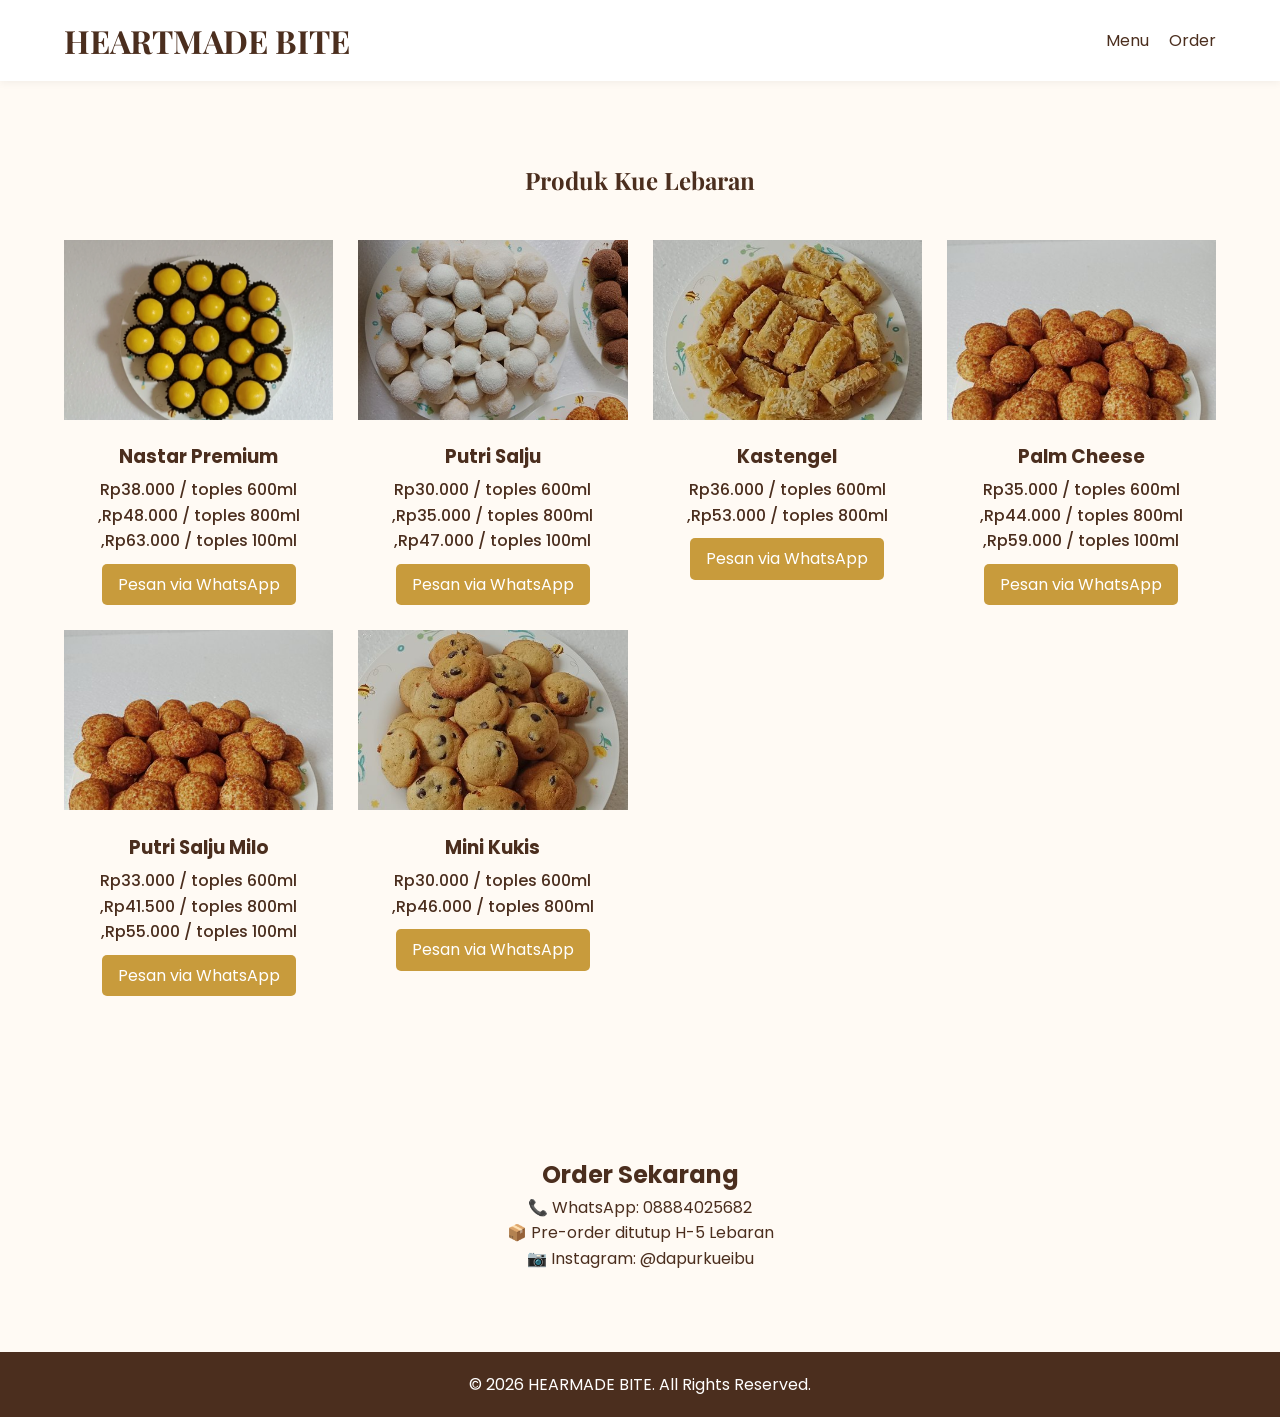
==== menu.html @ ad8e7f85 "change 3.0" ====
<!DOCTYPE html>
<html lang="id">

<head>
    <meta charset="UTF-8" />
    <meta name="viewport" content="width=device-width, initial-scale=1.0" />
    <title>HEARMADE BITE</title>

    <!-- Google Fonts -->
    <link
        href="https://fonts.googleapis.com/css2?family=Playfair+Display:wght@600&family=Poppins:wght@300;400;500&display=swap"
        rel="stylesheet">

    <link rel="stylesheet" href="style.css">
</head>

<body>

    <!-- NAVBAR -->
    <header class="navbar">
        <div class="container nav-wrapper">
            <a href="index.html" class="">
                <h1 class="logo">HEARTMADE BITE</h1>
            </a>

            <nav>
                <ul class="nav-menu">
                    <li><a href="#">Menu</a></li>
                    <li><a href="#cara-order">Order</a></li>
                </ul>
            </nav>

        </div>
    </header>

    <!-- PRODUK -->
    <section class="produk" id="produk">
        <div class="container">
            <h2 class="section-title">Produk Kue Lebaran</h2>
            <div class="produk-grid" id="produk-list">
                <!-- Produk dari JavaScript -->
            </div>
        </div>
    </section>

    <!-- KONTAK -->
    <section class="kontak" id="kontak">
        <div class="container kontak-box">
            <h2>Order Sekarang</h2>
            <p>📞 WhatsApp:
                <a href="https://wa.me/6281234567890" target="_blank">
                    08884025682
                </a>
            </p>
            <p>📦 Pre-order ditutup H-5 Lebaran</p>
            <p>📷 Instagram: @dapurkueibu</p>
        </div>
    </section>

    <!-- FOOTER -->
    <footer class="footer">
        <p>© 2026 HEARMADE BITE. All Rights Reserved.</p>
    </footer>

    <script src="script.js"></script>
</body>

</html>
---- style.css ----
* {
    margin: 0;
    padding: 0;
    box-sizing: border-box;
    scroll-behavior: smooth;
}

body {
    font-family: 'Poppins', sans-serif;
    background-color: #fffaf4;
    color: #4b2e1e;
    line-height: 1.6;
}

a {
    all: unset;
}

.container {
    width: 90%;
    max-width: 1200px;
    margin: auto;
}

/* NAVBAR */
.navbar {
    background: #fff;
    padding: 15px 0;
    box-shadow: 0 2px 8px rgba(0, 0, 0, 0.05);
    position: sticky;
    top: 0;
    z-index: 10;
}

.nav-wrapper {
    display: flex;
    align-items: center;
    justify-content: space-between;
}

.logo {
    font-family: 'Playfair Display', serif;
}

.nav-menu {
    list-style: none;
    display: flex;
    gap: 20px;
}

.nav-menu a {
    text-decoration: none;
    color: #4b2e1e;
}

.btn-primary {
    background: #c89b3c;
    color: #fff;
    padding: 10px 18px;
    border-radius: 6px;
    text-decoration: none;
}

/* HERO */
.hero {
    background: linear-gradient(rgba(255, 248, 235, 0.27), rgba(255, 248, 235, 0.442)),
        url('assets/image/hero.webp') center/cover;
    padding: 100px 0;
}

.hero-content {
    max-width: 600px;
}

.hero h2 {
    font-family: 'Playfair Display', serif;
    font-size: 42px;
}

.hero p {
    margin: 20px 0;
}

.btn-secondary {
    background: #4b2e1e;
    color: #fff;
    padding: 12px 22px;
    border-radius: 6px;
    text-decoration: none;
}

/* SECTION */
.section-title {
    text-align: center;
    margin-bottom: 40px;
    font-family: 'Playfair Display', serif;
}

/* PRODUK */
.produk {
    padding: 80px 0;
}

.container {
    text-align: center;
    gap: 50px;
}

.produk-grid {
    display: grid;
    grid-template-columns: repeat(auto-fit, minmax(220px, 1fr));
    gap: 25px;
}

.menu-button {
    display: block;
    width: fit-content;
    margin: 20px auto;
    /* ini yang membuat dia ke tengah */
    background: #4b2e1e;
    color: white;
    padding: 8px 16px;
    border-radius: 5px;
    text-decoration: none;
    font-size: 1.3rem;
    font-weight: 700;
}


.produk-card img {
    width: 100%;
    height: 180px;
    object-fit: cover;
}

.produk-card h3 {
    margin: 15px 0 5px;
}

.produk-card p {
    font-weight: 500;
}

.produk-card a {
    display: inline-block;
    margin-top: 10px;
    background: #c89b3c;
    color: white;
    padding: 8px 16px;
    border-radius: 5px;
    text-decoration: none;
}

.menu-button {
    display: inline-block;
    margin-top: 10px;
    background: #4b2e1e;
    color: white;
    padding: 8px 16px;
    border-radius: 5px;
    text-decoration: none;
}

/* CARA ORDER */
.cara-order {
    background: #fff3e0;
    padding: 80px 0;
}

.steps {
    display: grid;
    grid-template-columns: repeat(auto-fit, minmax(200px, 1fr));
    gap: 20px;
}

.step {
    background: #fff;
    padding: 20px;
    border-radius: 10px;
    text-align: center;
}

/* KONTAK */
.kontak {
    padding: 80px 0;
}

.kontak-box {
    text-align: center;
}

/* FOOTER */
.footer {
    background: #4b2e1e;
    color: #fff;
    text-align: center;
    padding: 20px 0;
}

/* RESPONSIVE */
@media (max-width: 768px) {
    .logo {
        font-size: 24px;
    }

    .hero h2 {
        font-size: 32px;
    }

    .btn-primary {
        display: hidden;
    }
}
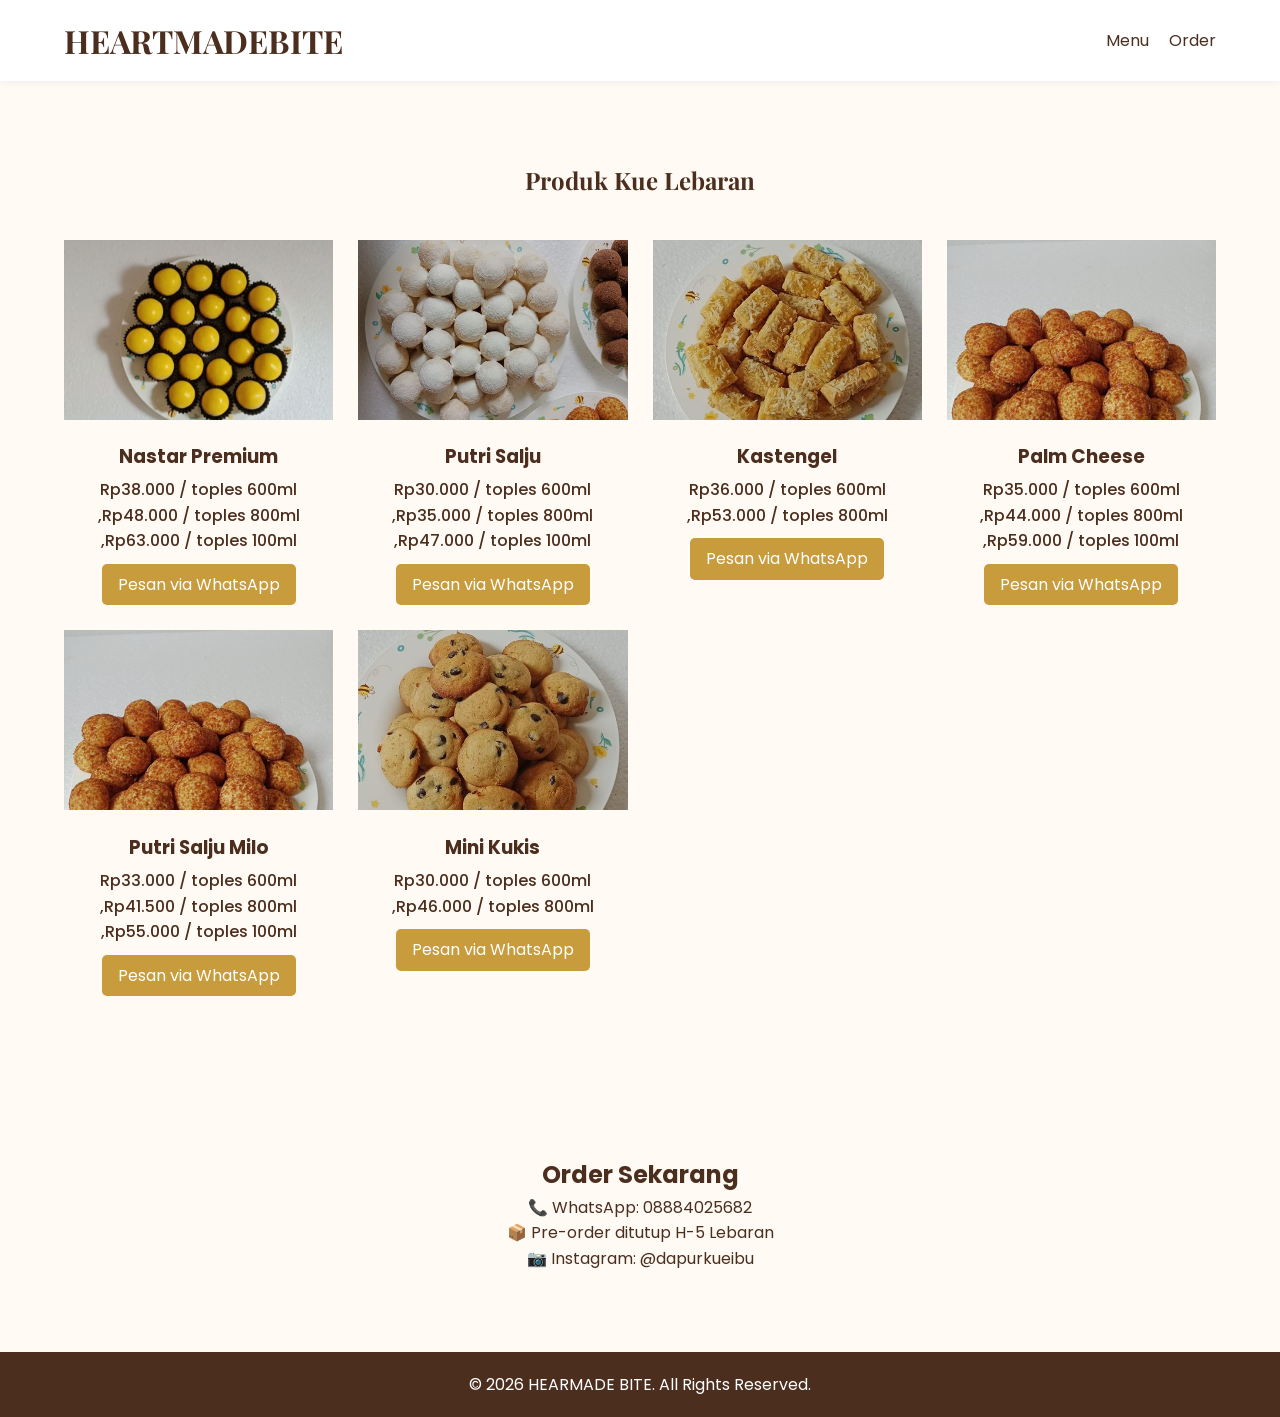
==== commit 73375292: "change title and logo on menu" ====
--- a/menu.html
+++ b/menu.html
@@ -4,7 +4,7 @@
 <head>
     <meta charset="UTF-8" />
     <meta name="viewport" content="width=device-width, initial-scale=1.0" />
-    <title>HEARMADE BITE</title>
+    <title>HEARMADEBITE</title>
 
     <!-- Google Fonts -->
     <link
@@ -20,7 +20,7 @@
     <header class="navbar">
         <div class="container nav-wrapper">
             <a href="index.html" class="">
-                <h1 class="logo">HEARTMADE BITE</h1>
+                <h1 class="logo">HEARTMADEBITE</h1>
             </a>
 
             <nav>
@@ -65,4 +65,5 @@
     <script src="script.js"></script>
 </body>
 
-</html>+
+</html>
